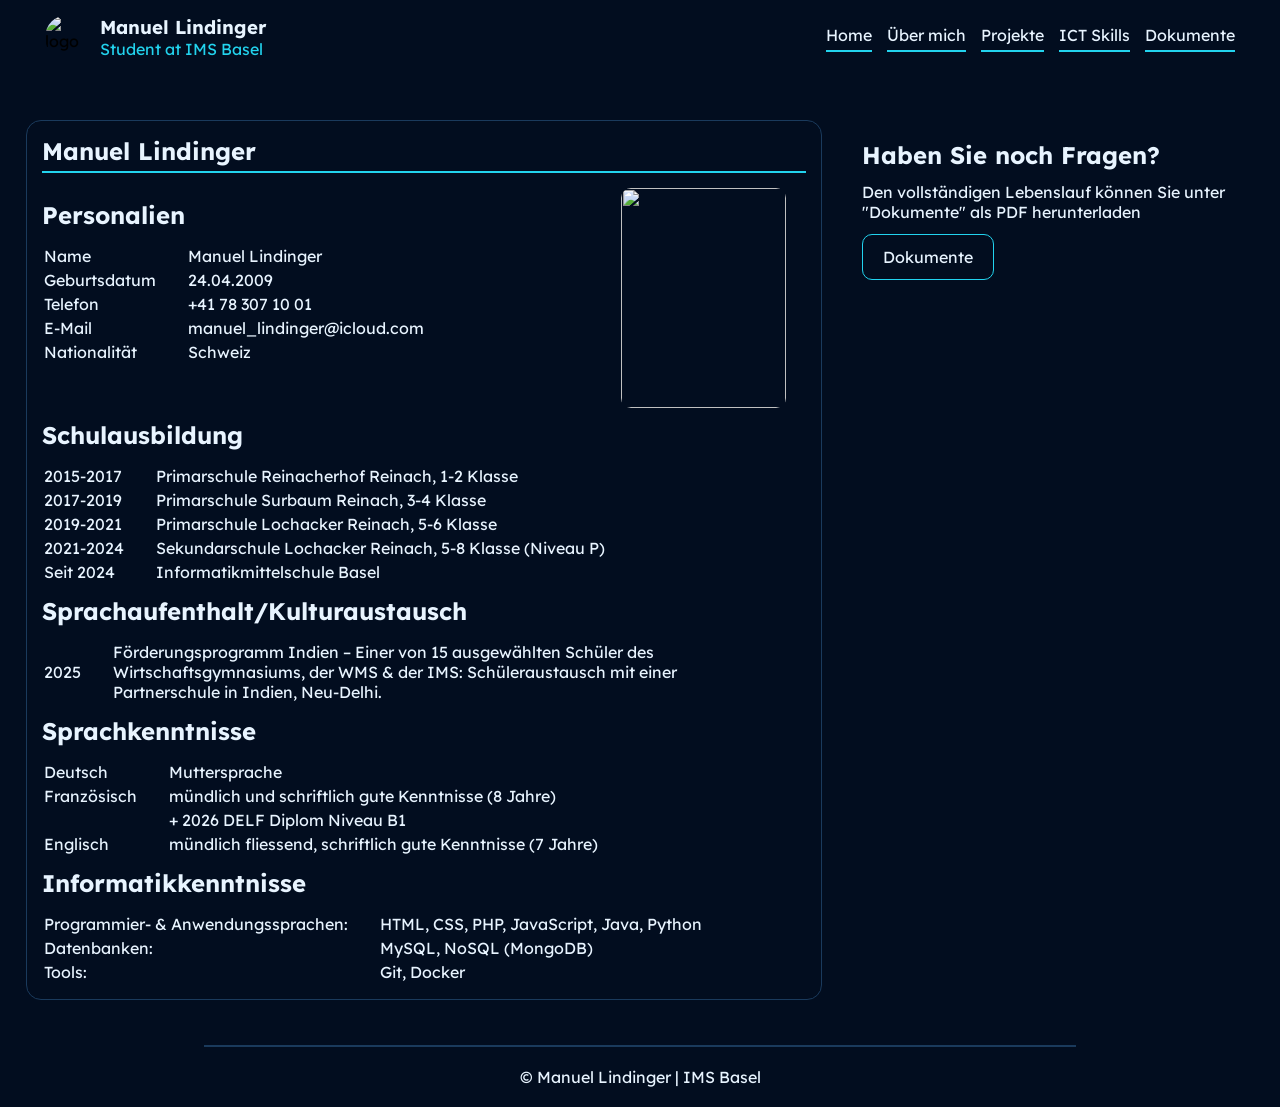
==== aboutme.html @ c43da82c "Add files via upload" ====
<!DOCTYPE html>
<html lang="de">
<head>
    <meta charset="UTF-8">
    <meta name="viewport" content="width=device-width, initial-scale=1.0">
    <title>ML | Über mich</title>

    <link rel="preconnect" href="https://fonts.googleapis.com">
    <link rel="preconnect" href="https://fonts.gstatic.com" crossorigin>
    <link href="https://fonts.googleapis.com/css2?family=Lexend:wght@100..900&display=swap" rel="stylesheet">

    <link rel="stylesheet" href="styles.css">
</head>
<body>

    <div class="Navbar">
        <div class="left">
            <img src="bilder/profilbild.jpg" alt="logo" style="width: 45px; height: 45px;" id="logo">
            <div class="logo-text">
                <h3>Manuel Lindinger</h3>
                <p>Student at IMS Basel</p>
            </div>
        </div>

        <div class="right">
            <div class="content">
                <a href="index.html">Home</a>
                <a href="#">Über mich</a>
                <a href="projekte.html">Projekte</a>
                <a href="ictskills.html">ICT Skills</a>
                <a href="dokumente.html">Dokumente</a>
            </div>
        </div>
    </div>
    <main id="aboutme">
        <div id="cv">
            <div id="cv-title">
                <h2>Manuel Lindinger</h2>
            </div>
            <div id="cv-intro">
                <div class="cv-personalien">
                   <h2 class="cv-labels">Personalien</h2> 
                    <table class="cv-tabelle">
                        <tr>
                            <td>Name</td>
                            <td>Manuel Lindinger</td>
                        </tr>
                        <tr>
                            <td>Geburtsdatum</td>
                            <td>24.04.2009</td>
                        </tr>
                        <tr>
                            <td>Telefon</td>
                            <td>+41 78 307 10 01</td>
                        </tr>
                        <tr>
                            <td>E-Mail</td>
                            <td>manuel_lindinger@icloud.com</td>
                        </tr>
                        <tr>
                            <td>Nationalität</td>
                            <td>Schweiz</td>
                        </tr>
                    </table>
                </div>
                <img src="bilder/cvbild.jpeg" id="cv-picture">
            </div>
            <div class="cv-body">
                   <h2 class="cv-labels">Schulausbildung</h2> 
                    <table class="cv-tabelle">
                        <tr>
                            <td>2015-2017</td>
                            <td>Primarschule Reinacherhof Reinach, 1-2 Klasse</td>
                        </tr>
                        <tr>
                            <td>2017-2019</td>
                            <td>Primarschule Surbaum Reinach, 3-4 Klasse</td>
                        </tr>
                        <tr>
                            <td>2019-2021</td>
                            <td>Primarschule Lochacker Reinach, 5-6 Klasse</td>
                        </tr>
                        <tr>
                            <td>2021-2024</td>
                            <td>Sekundarschule Lochacker Reinach, 5-8 Klasse (Niveau P)</td>
                        </tr>
                        <tr>
                            <td>Seit 2024</td>
                            <td>Informatikmittelschule Basel</td>
                        </tr>
                    </table>
                    <h2 class="cv-labels">Sprachaufenthalt/Kulturaustausch</h2> 
                    <table class="cv-tabelle">
                        <tr>
                            <td>2025</td>
                            <td>Förderungsprogramm Indien – Einer von 15 ausgewählten Schüler des Wirtschaftsgymnasiums, der WMS & der IMS: Schüleraustausch mit einer Partnerschule in Indien, Neu-Delhi.</td>
                        </tr>
                    </table>
                    <h2 class="cv-labels">Sprachkenntnisse</h2> 
                    <table class="cv-tabelle">
                        <tr>
                            <td>Deutsch</td>
                            <td>Muttersprache</td>
                        </tr>
                        <tr>
                            <td>Französisch</td>
                            <td>mündlich und schriftlich gute Kenntnisse (8 Jahre)</td>
                        </tr>
                            <td></td>
                            <td>+ 2026 DELF Diplom Niveau B1</td>
                        <tr>
                            <td>Englisch</td>
                            <td>mündlich fliessend, schriftlich gute Kenntnisse (7 Jahre)</td>
                        </tr>
                    </table>
                    <h2 class="cv-labels">Informatikkenntnisse</h2> 
                    <table class="cv-tabelle">
                        <tr>
                            <td>Programmier- & Anwendungssprachen:</td>
                            <td>HTML, CSS, PHP, JavaScript, Java, Python</td>
                        </tr>
                        <tr>
                            <td>Datenbanken:</td>
                            <td>MySQL, NoSQL (MongoDB)</td>
                        </tr>
                        <tr>
                            <td>Tools:</td>
                            <td>Git, Docker</td>
                        </tr>
                    </table>
            </div>
        </div>
        <div class="placeholder">
            <h2 class="placeholder-text">Haben Sie noch Fragen?</h2>
            <p class="placeholder-text">Den vollständigen Lebenslauf können Sie unter "Dokumente" als PDF herunterladen</p>
            <div class="hero-buttons">
                <a href="dokumente.html">Dokumente</a>
            </div>
        </div>
    </main>
    <footer>
        <p>© Manuel Lindinger | IMS Basel</p>
    </footer>
</body>
</html>
---- styles.css ----
:root {
    --dunkelblau : #020D1F;
    --hellblau: #22D3EE;
    --himmelblau: #E8F4FF;
    --akzentblau: #1A3A5C;
}

* {
    font-family: 'Lexend', Arial, sans-serif;
    margin: 0;
    padding: 0;
}

body {
    background-color: var(--dunkelblau) ;
    min-height: 100vh;
    display: flex;
    flex-direction: column;
}

.Navbar {
    display: flex;
    background-color: var(--dunkelblau);
    justify-content: space-between;
    padding-top: 15px;
    padding-bottom: 15px;
}

.content {
    display: flex;
    gap: 15px;
    padding-right: 45px;
    padding-top: 10px;
}

.content a {
    text-decoration: none;
    color: #E8F4FF;
    border-bottom: 2px solid var(--hellblau);
    padding-bottom: 5px;
    font-size: 16px;
}

.content a:hover {
    border-bottom: 2px solid var(--hellblau);
    color: var(--hellblau);
}

.left {
    display: flex;
    padding-left: 45px;
    gap: 10px;
}

.logo-text p {
    color: var(--hellblau);
}

.logo-text h3 {
    color: var(--himmelblau);
}

#logo {
    border-radius: 50%;
}

.kurzprofil {
    display: flex;
    align-items: center;
    flex-direction: column;
    
}

#hrcontainer h2 {
    color: #E8F4FF;
}
main {
    flex: 1;
}
#hrcontainer{
    text-align: center;
    border-bottom: 2px solid var(--akzentblau); 
    border-top: 2px solid var(--akzentblau); 
    width: 60%;
    padding-top: 30px;
    margin-top: 40px;
    padding-bottom: 30px;
    margin-bottom: 20px;
}
.hero {
    width: 80%;
    margin: 100px auto 40px auto;
    display: flex;
    justify-content: space-between;
    align-items: center;
    gap: 80px;
}

.hero-text {
    flex: 1;
}

.hero-text h1 {
    color: var(--himmelblau);
    font-size: 3rem;
    margin-bottom: 15px;
}

.hero-text h3 {
    color: var(--hellblau);
    margin-bottom: 25px;
    font-weight: 400;
}

.hero-text p {
    color: var(--himmelblau);
    line-height: 1.8;
    max-width: 700px;
}
#hero-info-text{
    margin-bottom: 12px;
}

.hero-buttons {
    margin-top: 35px;
    display: flex;
    gap: 15px;
}

.hero-buttons a {
    text-decoration: none;
    padding: 12px 20px;
    border-radius: 10px;
    border: 1px solid var(--hellblau);
    color: var(--himmelblau);
}

.hero-buttons a:hover {
    background-color: var(--hellblau);
    color: var(--dunkelblau);
}

#kurzprofil-text {
    color: var(--himmelblau);
    width: 75%;
    margin-top: 20px;
    text-align: center;
    margin-left: auto;
    margin-right: auto;
}

.console {
    margin-top: 40px;
    background-color: var(--dunkelblau);
    border: 2px solid var(--akzentblau);
    border-radius: 15px;
    padding: 25px 30px;
    color: white;
    min-width: 380px;
    width: 450px;
    font-family: 'Courier New', monospace;
    line-height: 1.6;

}

.console pre {
    font-family: 'Courier New', Courier, monospace;
    font-size: 0.75rem;
    line-height: 1.2;
    overflow-x: auto;
    white-space: pre;
    margin: 0;
    padding: 0;
}

.input-text {
    color: #B8D4E8;
    font-weight: normal;
}

.input {
    color: #4ADE80;
    font-weight: bold;
}
.projects{
    margin-left: 85px;
    margin-top: 45px;
}
.project{
    padding: 15px;
    color: #ffffff;
    border: 1px solid var(--akzentblau); 
    border-radius: 15px;
    width: 450px;
    min-width: 300px;
    margin-bottom: 12px;
    justify-content: space-between;
}
.project-text {
    color:white;    
}
#project-error {
    color:#f8f409;    
}
.page-content {
    margin-left: 45px;
    margin-top: 40px;
    color: var(--himmelblau);
}

.page-content p {
    color: var(--himmelblau);
    width: 70%;
    margin-top: 20px;
    line-height: 1.8;
}

.project-card {
    background-color: var(--dunkelblau);
    border: 1px solid var(--akzentblau);
    border-radius: 15px;
    padding: 20px;
    width: 500px;
    margin-top: 20px;
}

.inhalt{

    border-radius: 15px;
    width: 600px;
    margin: 60px auto;

    display: flex;
    flex-direction: column;
    align-items: center;

    padding: 30px;
}
.inhalt h2{
    color: var(--himmelblau);
    margin-bottom: 15px;
}

.inhalt p{
    color: var(--himmelblau);
    margin-bottom: 20px;
    width: auto;
}

.inhalt ul{
    color: var(--himmelblau);
    margin-bottom: 25px;
}

.hero-buttons{
    margin-top: 0;
}

.project-card p {
    width: 100%;
}
.hidden {
    display: none;
}

.skills-list {
    margin-top: 20px;
    margin-left: 20px;
    color: #B8D4E8;
    line-height: 2;
}

.document-card a {
    color: var(--hellblau);
    text-decoration: none;
}

.document-card a:hover {
    text-decoration: underline;
}

.dropdown-btn {
    background: none;
    border: none;
    color: var(--hellblau);
    font-size: 24px;
    cursor: pointer;

    align-self: flex-start;
}

.project {
    display: flex;
    justify-content: space-between;
    align-items: flex-start;
}

#project-info{
    color: white;
    margin-top: 20px;
    margin-left: 20px;
}

b{
    font-weight: normal;
}
footer {
    width: 65%;
    margin: 0 auto;
    text-align: center;
    padding: 20px;
    color: var(--himmelblau);
    border-top: 2px solid var(--akzentblau);
}

#console-b{
    color: var(--hellblau);
    font-family: 'Courier New', monospace;
    font-weight: bold;

}

#console-text{
    color: var(--himmelblau);
    font-family: 'Courier New', monospace;
    font-weight: bold;
}


/*ICTSKILLS*/

.skills-grid {
    display: grid;
    grid-template-columns: repeat(auto-fit, minmax(420px, 1fr));
    gap: 25px;
    margin-top: 35px;
    width: 90%;
}

.skill {
    /*border: 1px solid var(--akzentblau);*/
    padding: 12px;
}

#skill-border{
    border: 1px solid var(--akzentblau);
    border-radius: 15px;
}

.skill h3 {
    color: var(--himmelblau);
    margin-bottom: 15px;
}

.skill table {
    width: 100%;
    border-collapse: collapse;
}

.skill th,
.skill td {
    border: 1px solid var(--akzentblau);
    padding: 10px;
    text-align: left;
}

.skill th {
    color: var(--hellblau);
}

.skill td {
    color: var(--himmelblau);
}

.skill ul {
    margin-left: 20px;
    line-height: 2;
    color: var(--himmelblau);
}

.download {
    margin-top: 40px;
    border-radius: 15px;
    padding: 25px;
    width: fit-content;
}
#download-text{
    margin-bottom: 12px;
}

.download-btn {
    display: inline-block;
    margin-top: 15px;
    text-decoration: none;
    color: var(--himmelblau);
    border: 1px solid var(--hellblau);
    padding: 12px 20px;
    border-radius: 10px;
}

.download-btn:hover {
    background-color: var(--hellblau);
    color: var(--dunkelblau);
}

/*Lebenslauf*/

#aboutme{
    display: flex;
    margin-top: 45px;
    gap: 20px;
}
#cv{
    min-width: 500px;
    width: 60%;
    margin-left: 2%;
    border: 1px solid var(--akzentblau);
    border-radius: 15px;
    padding: 15px;
    margin-bottom: 45px;
}
#cv-title{
    color: var(--himmelblau);
    font-size: 1,5em;
    padding-bottom: 5px;
    border-bottom: 2px solid var(--hellblau);
}
.placeholder{
    width: 400px;
    padding: 20px;
    display: flex;
    flex-direction: column;
}
.placeholder p{
    padding: 12px 0 12px 0;
}
.placeholder-text{
    color: var(--himmelblau);
}

.cv-labels{
    color: var(--himmelblau);
    font-size: 1,5em;
    padding: 12px 0 12px 0;
}

#cv-intro{
    display: flex;
    justify-content: space-between;
    align-items: flex-start;
    margin-top: 15px;
}

#cv-picture{
    width: 120px;
    border-radius: 10px;
    margin-left: 20px;
    margin-right: 20px;
}
#cv-picture{
    width: 165px;
    height: 220px;
    object-fit: cover;
    border-radius: 10px;
}

.cv-tabelle td{
    color: var(--himmelblau);
    padding: 2px 30px 0 0;
}
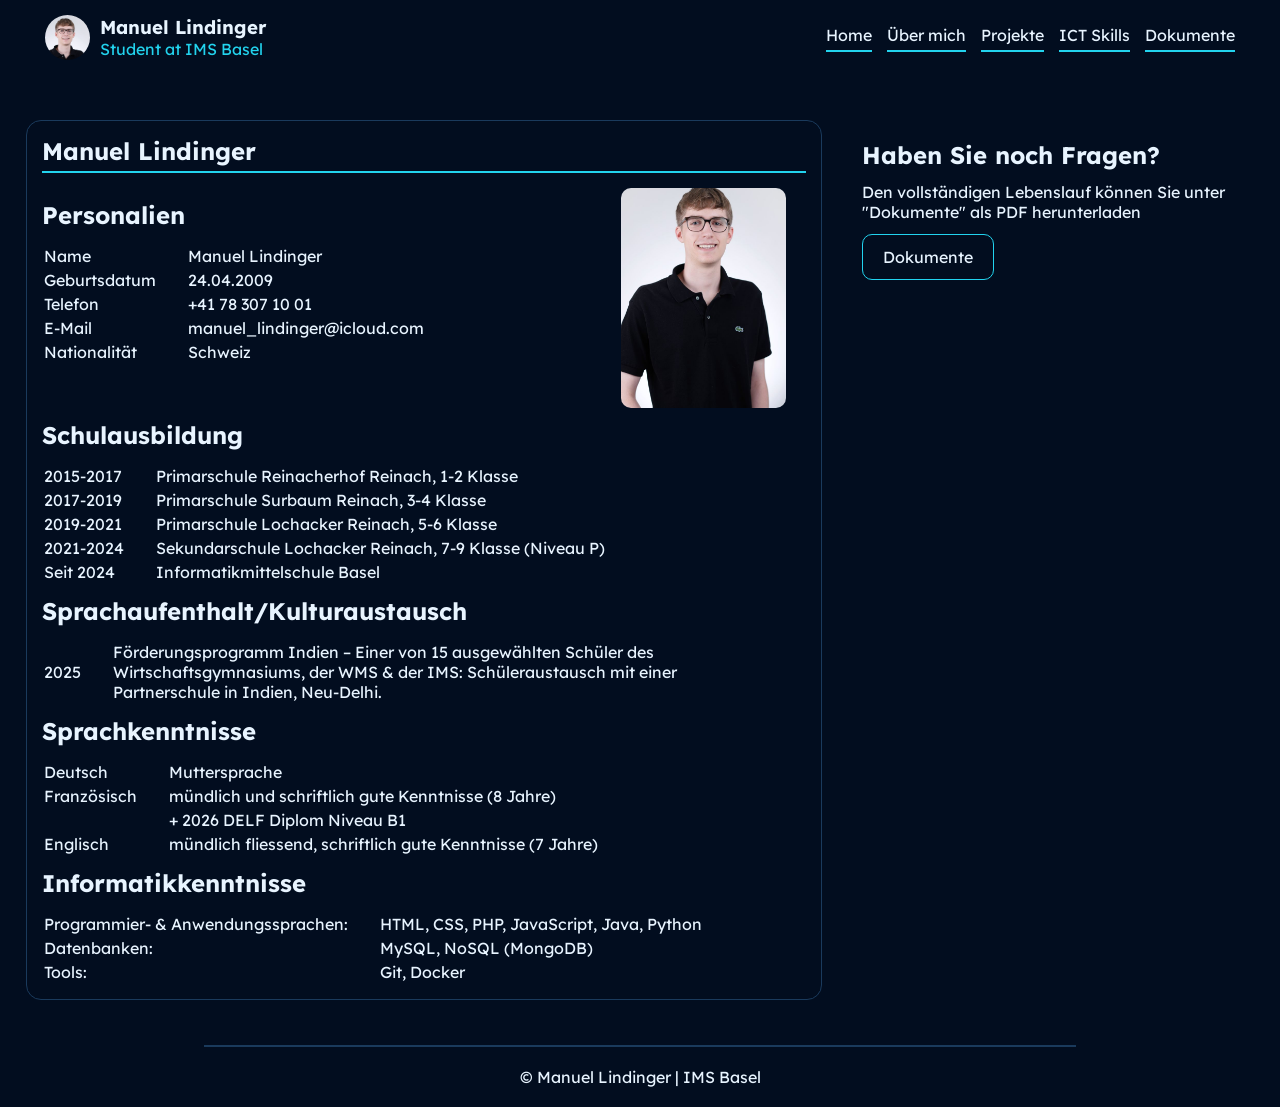
==== commit 14f29bc6: "Fix HTML structure and update CV content" ====
--- a/aboutme.html
+++ b/aboutme.html
@@ -82,7 +82,7 @@
                         </tr>
                         <tr>
                             <td>2021-2024</td>
-                            <td>Sekundarschule Lochacker Reinach, 5-8 Klasse (Niveau P)</td>
+                            <td>Sekundarschule Lochacker Reinach, 7-9 Klasse (Niveau P)</td>
                         </tr>
                         <tr>
                             <td>Seit 2024</td>
@@ -142,4 +142,4 @@
         <p>© Manuel Lindinger | IMS Basel</p>
     </footer>
 </body>
-</html>+</html>
--- a/styles.css
+++ b/styles.css
@@ -467,4 +467,127 @@
 .cv-tabelle td{
     color: var(--himmelblau);
     padding: 2px 30px 0 0;
-}+}
+
+/*  MOBILE */
+@media (max-width: 768px) {
+
+  .Navbar {
+    flex-direction: column;
+    padding: 12px 20px;
+    gap: 12px;
+  }
+
+  .content {
+    padding-right: 0;
+    padding-top: 0;
+    flex-wrap: wrap;
+    gap: 12px;
+  }
+
+  .left {
+    padding-left: 0;
+  }
+
+  .hero {
+    flex-direction: column;
+    width: 92%;
+    margin: 40px auto 20px auto;
+    gap: 30px;
+  }
+
+  .hero-text h1 {
+    font-size: 2rem;
+  }
+
+  .hero-text p {
+    max-width: 100%;
+  }
+
+  .hero-buttons {
+    flex-wrap: wrap;
+  }
+
+
+  .console {
+    min-width: unset;
+    width: 100%;
+    margin-top: 0;
+    box-sizing: border-box;
+  }
+
+  .projects {
+    margin-left: 20px;
+    margin-right: 20px;
+  }
+
+  .project {
+    width: 100%;
+    min-width: unset;
+    box-sizing: border-box;
+  }
+
+  #hrcontainer {
+    width: 90%;
+  }
+
+  .inhalt {
+    width: 92%;
+    margin: 30px auto;
+    padding: 20px;
+  }
+
+  .page-content {
+    margin-left: 20px;
+    margin-right: 20px;
+  }
+
+  .page-content p {
+    width: 100%;
+  }
+
+  .project-card {
+    width: 100%;
+    box-sizing: border-box;
+  }
+  .skills-grid {
+    grid-template-columns: 1fr;
+    width: 92%;
+  }
+  .download {
+    margin-left: 20px;
+    margin-right: 20px;
+  }
+
+  #aboutme {
+    flex-direction: column;
+    margin-top: 25px;
+  }
+
+  #cv {
+    width: 92%;
+    min-width: unset;
+    margin-left: auto;
+    margin-right: auto;
+  }
+
+  .placeholder {
+    width: 92%;
+    padding: 15px;
+  }
+
+  #cv-intro {
+    flex-direction: column;
+    align-items: center;
+    gap: 15px;
+  }
+
+  #cv-picture {
+    margin-left: 0;
+    margin-right: 0;
+  }
+
+  footer {
+    width: 92%;
+  }
+}
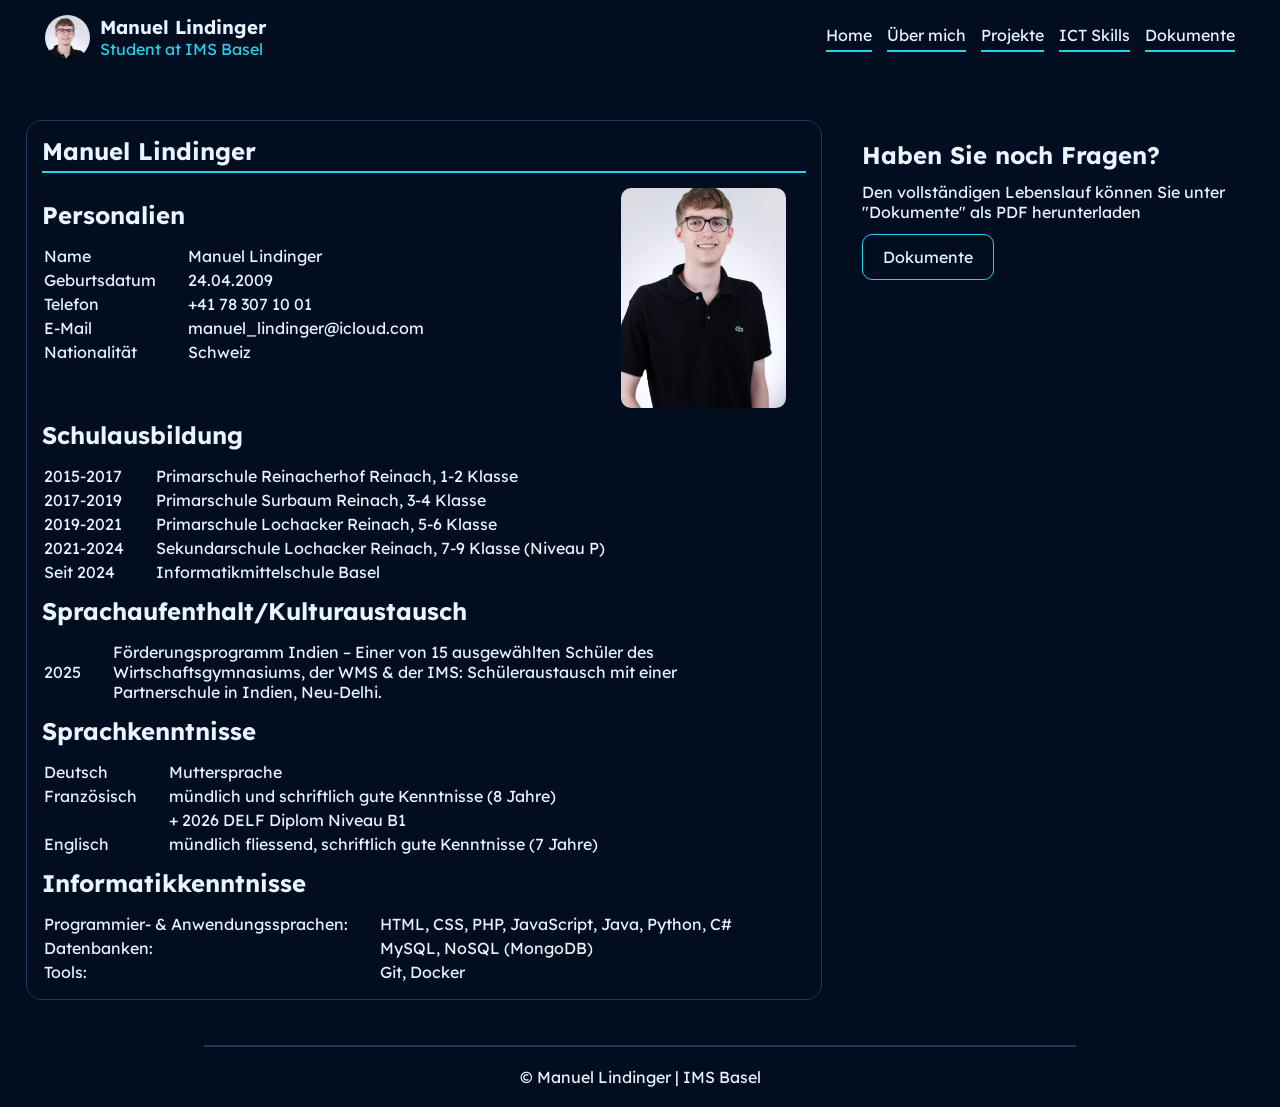
==== commit 13944cd5: "Add C# to programming languages in aboutme.html Updated the CV section to include C# as a programmin" ====
--- a/aboutme.html
+++ b/aboutme.html
@@ -117,7 +117,7 @@
                     <table class="cv-tabelle">
                         <tr>
                             <td>Programmier- & Anwendungssprachen:</td>
-                            <td>HTML, CSS, PHP, JavaScript, Java, Python</td>
+                            <td>HTML, CSS, PHP, JavaScript, Java, Python, C#</td>
                         </tr>
                         <tr>
                             <td>Datenbanken:</td>
--- a/styles.css
+++ b/styles.css
@@ -16,6 +16,34 @@
     min-height: 100vh;
     display: flex;
     flex-direction: column;
+}
+#linkedin-icon {
+    font-size: 2rem;
+    color: var(--hellblau);
+    cursor: pointer;
+}
+
+.linkedin-icon-div {
+    position: fixed;
+    bottom: 8vh;
+    right: 3vw;
+
+    width: 3rem;
+    height: 3rem;
+
+    display: flex;
+    justify-content: center;
+    align-items: center;
+
+    border: 1px solid var(--akzentblau);
+    background-color: var(--dunkelblau);
+    border-radius: 12px;
+
+    transition: 0.2s;
+}
+
+.linkedin-icon-div:hover {
+    box-shadow: 0px 0px 19px 0px rgba(255,255,255,0.75);
 }
 
 .Navbar {
@@ -186,6 +214,22 @@
     margin-left: 85px;
     margin-top: 45px;
 }
+.project-date{
+    color: var(--hellblau);
+}
+
+.project-link{
+    text-decoration: none;
+    padding: 4px;
+    color: var(--himmelblau);
+    border: 1px solid var(--hellblau);
+    border-radius: 7px;
+}
+
+.project-link:hover{
+    background-color: var(--hellblau);
+    color: var(--dunkelblau);
+}
 .project{
     padding: 15px;
     color: #ffffff;
@@ -196,8 +240,13 @@
     margin-bottom: 12px;
     justify-content: space-between;
 }
-.project-text {
-    color:white;    
+.project-description{
+    color: white;
+    padding-top: 12px;
+    padding-bottom: 12px;
+}
+.project-title {
+    color:var(--himmelblau);    
 }
 #project-error {
     color:#f8f409;    
@@ -469,125 +518,228 @@
     padding: 2px 30px 0 0;
 }
 
-/*  MOBILE */
+
+/* Kleinere Bildschirme (Handy) */
+
 @media (max-width: 768px) {
 
-  .Navbar {
-    flex-direction: column;
-    padding: 12px 20px;
-    gap: 12px;
-  }
-
-  .content {
-    padding-right: 0;
-    padding-top: 0;
-    flex-wrap: wrap;
-    gap: 12px;
-  }
-
-  .left {
-    padding-left: 0;
-  }
-
-  .hero {
-    flex-direction: column;
-    width: 92%;
-    margin: 40px auto 20px auto;
-    gap: 30px;
-  }
-
-  .hero-text h1 {
-    font-size: 2rem;
-  }
-
-  .hero-text p {
-    max-width: 100%;
-  }
-
-  .hero-buttons {
-    flex-wrap: wrap;
-  }
-
-
-  .console {
-    min-width: unset;
-    width: 100%;
-    margin-top: 0;
-    box-sizing: border-box;
-  }
-
-  .projects {
-    margin-left: 20px;
-    margin-right: 20px;
-  }
-
-  .project {
-    width: 100%;
-    min-width: unset;
-    box-sizing: border-box;
-  }
-
-  #hrcontainer {
-    width: 90%;
-  }
-
-  .inhalt {
-    width: 92%;
-    margin: 30px auto;
-    padding: 20px;
-  }
-
-  .page-content {
-    margin-left: 20px;
-    margin-right: 20px;
-  }
-
-  .page-content p {
-    width: 100%;
-  }
-
-  .project-card {
-    width: 100%;
-    box-sizing: border-box;
-  }
-  .skills-grid {
-    grid-template-columns: 1fr;
-    width: 92%;
-  }
-  .download {
-    margin-left: 20px;
-    margin-right: 20px;
-  }
-
-  #aboutme {
-    flex-direction: column;
-    margin-top: 25px;
-  }
-
-  #cv {
-    width: 92%;
-    min-width: unset;
-    margin-left: auto;
-    margin-right: auto;
-  }
-
-  .placeholder {
-    width: 92%;
-    padding: 15px;
-  }
-
-  #cv-intro {
-    flex-direction: column;
-    align-items: center;
-    gap: 15px;
-  }
-
-  #cv-picture {
-    margin-left: 0;
-    margin-right: 0;
-  }
-
-  footer {
-    width: 92%;
-  }
-}
+    .Navbar {
+        flex-direction: column;
+        align-items: center;
+        padding: 1rem 4vw;
+        gap: 1rem;
+    }
+
+    .left {
+        padding-left: 0;
+        width: 100%;
+        justify-content: center;
+    }
+
+    .logo-text h3 {
+        font-size: 1rem;
+    }
+
+    .logo-text p {
+        font-size: 0.8rem;
+    }
+
+    .content {
+        width: 100%;
+        padding: 0;
+        justify-content: center;
+        flex-wrap: wrap;
+        gap: 0.7rem;
+    }
+
+    .content a {
+        font-size: 0.85rem;
+        padding-bottom: 0.3rem;
+    }
+
+    .hero {
+        width: 90%;
+        margin: 5vh auto 3vh auto;
+        flex-direction: column;
+        align-items: stretch;
+        gap: 2rem;
+    }
+
+    .hero-text h1 {
+        font-size: clamp(1.8rem, 7vw, 2.5rem);
+        line-height: 1.2;
+    }
+
+    .hero-text h3 {
+        font-size: 1rem;
+        margin-bottom: 1rem;
+    }
+
+    .hero-text p {
+        width: 100%;
+        max-width: none;
+        font-size: 0.95rem;
+        line-height: 1.7;
+    }
+
+    .hero-buttons {
+        flex-wrap: wrap;
+        gap: 0.7rem;
+        margin-top: 1.5rem;
+    }
+
+    .hero-buttons a {
+        padding: 0.7rem 1rem;
+        font-size: 0.9rem;
+    }
+
+    .console {
+        width: 100%;
+        min-width: 0;
+        box-sizing: border-box;
+        margin-top: 0;
+        padding: 1rem;
+        overflow: hidden;
+    }
+
+    .console pre {
+        font-size: clamp(0.55rem, 2.5vw, 0.75rem);
+        overflow-x: auto;
+    }
+
+    .linkedin-icon-div {
+        right: 4vw;
+        bottom: 4vh;
+
+        width: 2.8rem;
+        height: 2.8rem;
+    }
+
+    #linkedin-icon {
+        font-size: 1.6rem;
+    }
+
+    .page-content {
+        margin: 2rem 5vw;
+    }
+
+    .page-content p {
+        width: 100%;
+        line-height: 1.7;
+    }
+
+    .projects {
+        margin: 2rem 5vw;
+    }
+
+    .project {
+        width: 100%;
+        min-width: 0;
+        box-sizing: border-box;
+    }
+
+    .project-card {
+        width: 100%;
+        box-sizing: border-box;
+    }
+
+    .inhalt {
+        width: 90%;
+        box-sizing: border-box;
+        margin: 2rem auto;
+        padding: 1.5rem;
+    }
+
+    .skills-grid {
+        width: 90%;
+        grid-template-columns: 1fr;
+        gap: 1rem;
+        margin: 2rem auto;
+    }
+
+    .skill {
+        width: 100%;
+        box-sizing: border-box;
+    }
+
+    .skill table {
+        font-size: 0.85rem;
+    }
+
+    .skill th,
+    .skill td {
+        padding: 0.6rem;
+    }
+
+    .download {
+        width: 90%;
+        box-sizing: border-box;
+        margin: 2rem auto;
+        padding: 1rem;
+    }
+
+    #aboutme {
+        flex-direction: column;
+        width: 90%;
+        margin: 2rem auto;
+        gap: 2rem;
+    }
+
+    #cv {
+        width: 100%;
+        min-width: 0;
+        box-sizing: border-box;
+        margin: 0;
+        padding: 1rem;
+    }
+
+    #cv-title h2 {
+        font-size: 1.4rem;
+    }
+
+    #cv-intro {
+        flex-direction: column;
+        align-items: center;
+        gap: 1.5rem;
+    }
+
+    #cv-picture {
+        width: clamp(120px, 40vw, 165px);
+        height: auto;
+        aspect-ratio: 3 / 4;
+        margin: 0;
+    }
+
+    .cv-labels {
+        font-size: 1.1rem;
+        margin-top: 1rem;
+    }
+
+    .cv-tabelle {
+        width: 100%;
+        table-layout: fixed;
+    }
+
+    .cv-tabelle td {
+        padding: 0.4rem 0.5rem 0.4rem 0;
+        font-size: 0.8rem;
+        vertical-align: top;
+        overflow-wrap: anywhere;
+    }
+
+    .cv-tabelle td:first-child {
+        width: 32%;
+    }
+
+    .placeholder {
+        width: 100%;
+        box-sizing: border-box;
+        padding: 0;
+    }
+    footer {
+        width: 90%;
+        box-sizing: border-box;
+        padding: 1rem 0;
+        font-size: 0.8rem;
+    }
+}
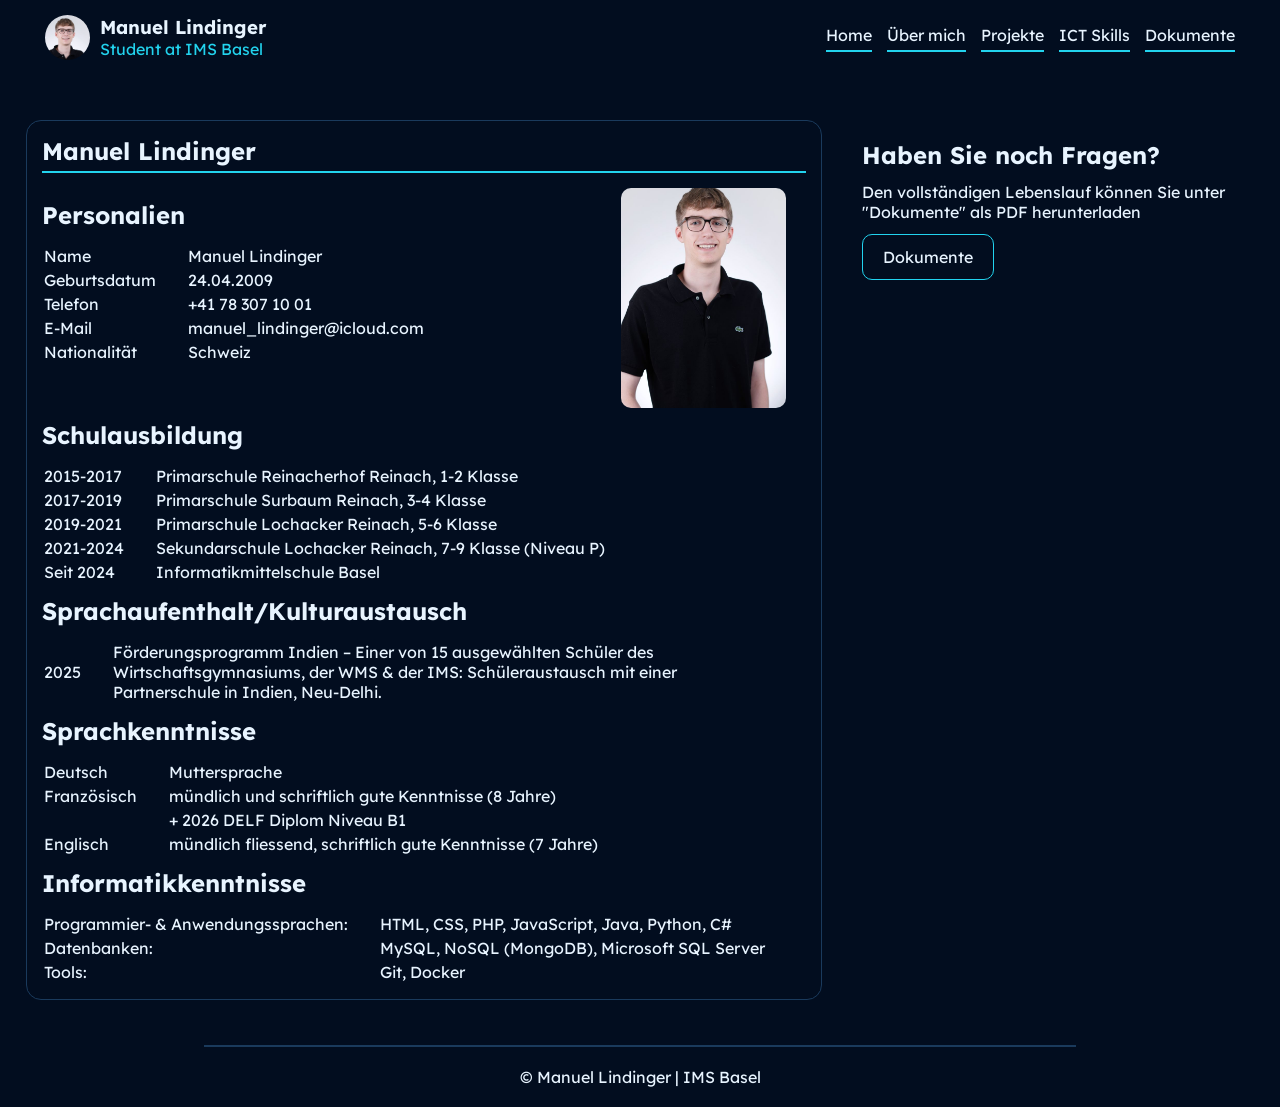
==== commit 53159e64: "Revise aboutme.html with updated CV details Updated the CV section with additional skills and correc" ====
--- a/aboutme.html
+++ b/aboutme.html
@@ -121,7 +121,7 @@
                         </tr>
                         <tr>
                             <td>Datenbanken:</td>
-                            <td>MySQL, NoSQL (MongoDB)</td>
+                            <td>MySQL, NoSQL (MongoDB), Microsoft SQL Server</td>
                         </tr>
                         <tr>
                             <td>Tools:</td>
